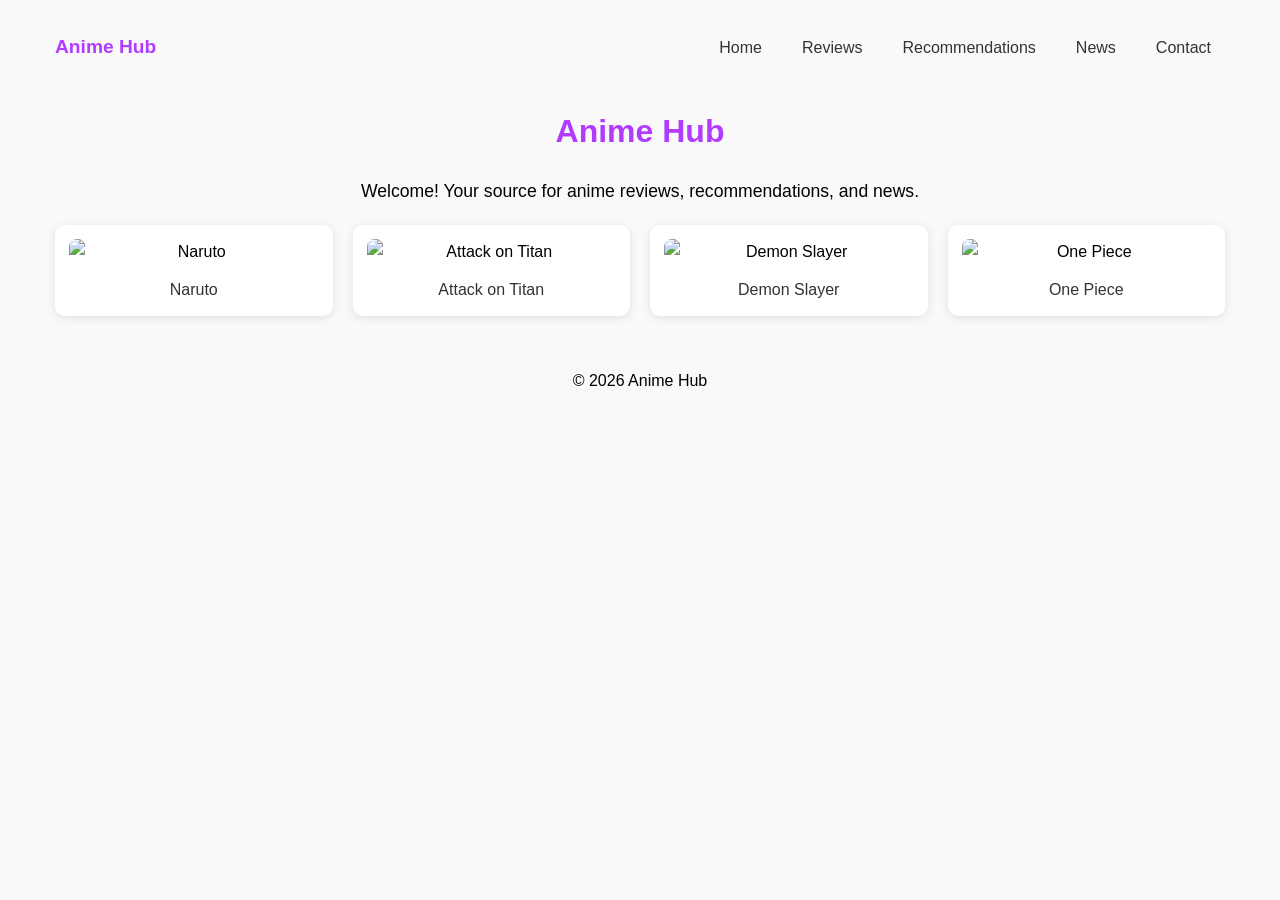
==== index.html @ 61db5ef5 "Add files via upload" ====
<!DOCTYPE html>
<html lang="en">
<head>
  <meta charset="UTF-8">
  <meta name="viewport" content="width=device-width, initial-scale=1.0">
  <title>Anime Hub - Home</title>
  <link rel="stylesheet" href="style.css">
</head>

<body>
  <div class="container">
    <header>
      <nav class="navbar">
        <h2 class="logo">Anime Hub</h2>

        <div class="nav-links">
          <a href="index.html">Home</a>
          <a href="reviews.html">Reviews</a>
          <a href="recommendations.html">Recommendations</a>
          <a href="news.html">News</a>
          <a href="contact.html">Contact</a>
        </div>
      </nav>
    </header>

    <main class="home">
      <h1>Anime Hub</h1>

      <p class="intro">
        Welcome! Your source for anime reviews, recommendations, and news.
      </p>

      <section class="anime-row">
        <div class="anime-card">
          <img src="images/Naruto.jpg" alt="Naruto">
          <p>Naruto</p>
        </div>

        <div class="anime-card">
          <img src="images/Attack%20on%20Titan.jpg" alt="Attack on Titan">
          <p>Attack on Titan</p>
        </div>

        <div class="anime-card">
          <img src="images/Demon%20Slayer%20Home.jpg" alt="Demon Slayer">
          <p>Demon Slayer</p>
        </div>

        <div class="anime-card">
          <img src="images/One%20Piece.png" alt="One Piece">
          <p>One Piece</p>
        </div>
      </section>
    </main>
  </div>

  <footer>© 2026 Anime Hub</footer>
</body>
</html>
---- style.css ----
/* Reset */
* {
  margin: 0;
  padding: 0;
  box-sizing: border-box;
}

/* Body */
body {
  font-family: Arial, sans-serif;
  line-height: 1.6;
  background-color: #f9f9f9;
}

/* Container */
.container {
  width: 100%;
  max-width: 1200px;
  margin: auto;
  padding: 15px;
}

/* NAVIGATION */
.navbar {
  display: flex;
  justify-content: space-between;
  align-items: center;
  flex-wrap: wrap;
  gap: 10px;
  padding: 10px 0 15px;
}

.logo {
  color: #b13cff;
  font-size: 1.2rem;
}

.nav-links {
  display: flex;
  gap: 12px;
  flex-wrap: wrap;
  justify-content: flex-end;
}

.nav-links a {
  text-decoration: none;
  color: #333;
  padding: 10px 14px;
  border-radius: 8px;
  transition: 0.3s;
  white-space: nowrap;
}

.nav-links a:hover {
  background-color: #b13cff;
  color: white;
}

/* MAIN */
.home h1,
.page-title {
  text-align: center;
  color: #b13cff;
  margin: 20px 0;
}

.intro {
  text-align: center;
  margin-bottom: 20px;
  font-size: 1.1rem;
  padding: 0 10px;
}

main {
  width: 100%;
}

/* ANIME GRID */
.anime-row,
.reviews-container {
  display: grid;
  grid-template-columns: repeat(4, 1fr);
  gap: 20px;
}

.anime-card,
.review-card {
  background: white;
  padding: 14px;
  text-align: center;
  border-radius: 10px;
  box-shadow: 0 2px 10px rgba(0,0,0,0.1);
}

.anime-card img,
.review-card img {
  width: 100%;
  height: auto;
  border-radius: 8px;
  display: block;
}

.anime-card p,
.review-card h3 {
  margin-top: 12px;
  color: #333;
}

.review-card h3 {
  font-size: 1.1rem;
}

.review-card p {
  margin-top: 8px;
  font-size: 0.95rem;
  color: #555;
  line-height: 1.5;
}

/* FOOTER */
footer {
  text-align: center;
  padding: 12px;
  margin-top: 25px;
}

/* ✅ TABLET */
@media (max-width: 768px) {
  .anime-row {
    grid-template-columns: repeat(2, 1fr);
  }

  .nav-links {
    justify-content: center;
    width: 100%;
    margin-top: 10px;
  }
}

/* ✅ MOBILE */
@media (max-width: 480px) {
  .anime-row,
  .reviews-container {
    grid-template-columns: 1fr;
  }

  .navbar {
    flex-direction: column;
    align-items: stretch;
  }

  .nav-links {
    flex-direction: column;
    align-items: stretch;
    width: 100%;
  }

  .nav-links a {
    width: 100%;
    text-align: center;
    padding: 12px 0;
  }

  .intro {
    font-size: 1rem;
    padding: 0 10px;
  }
}
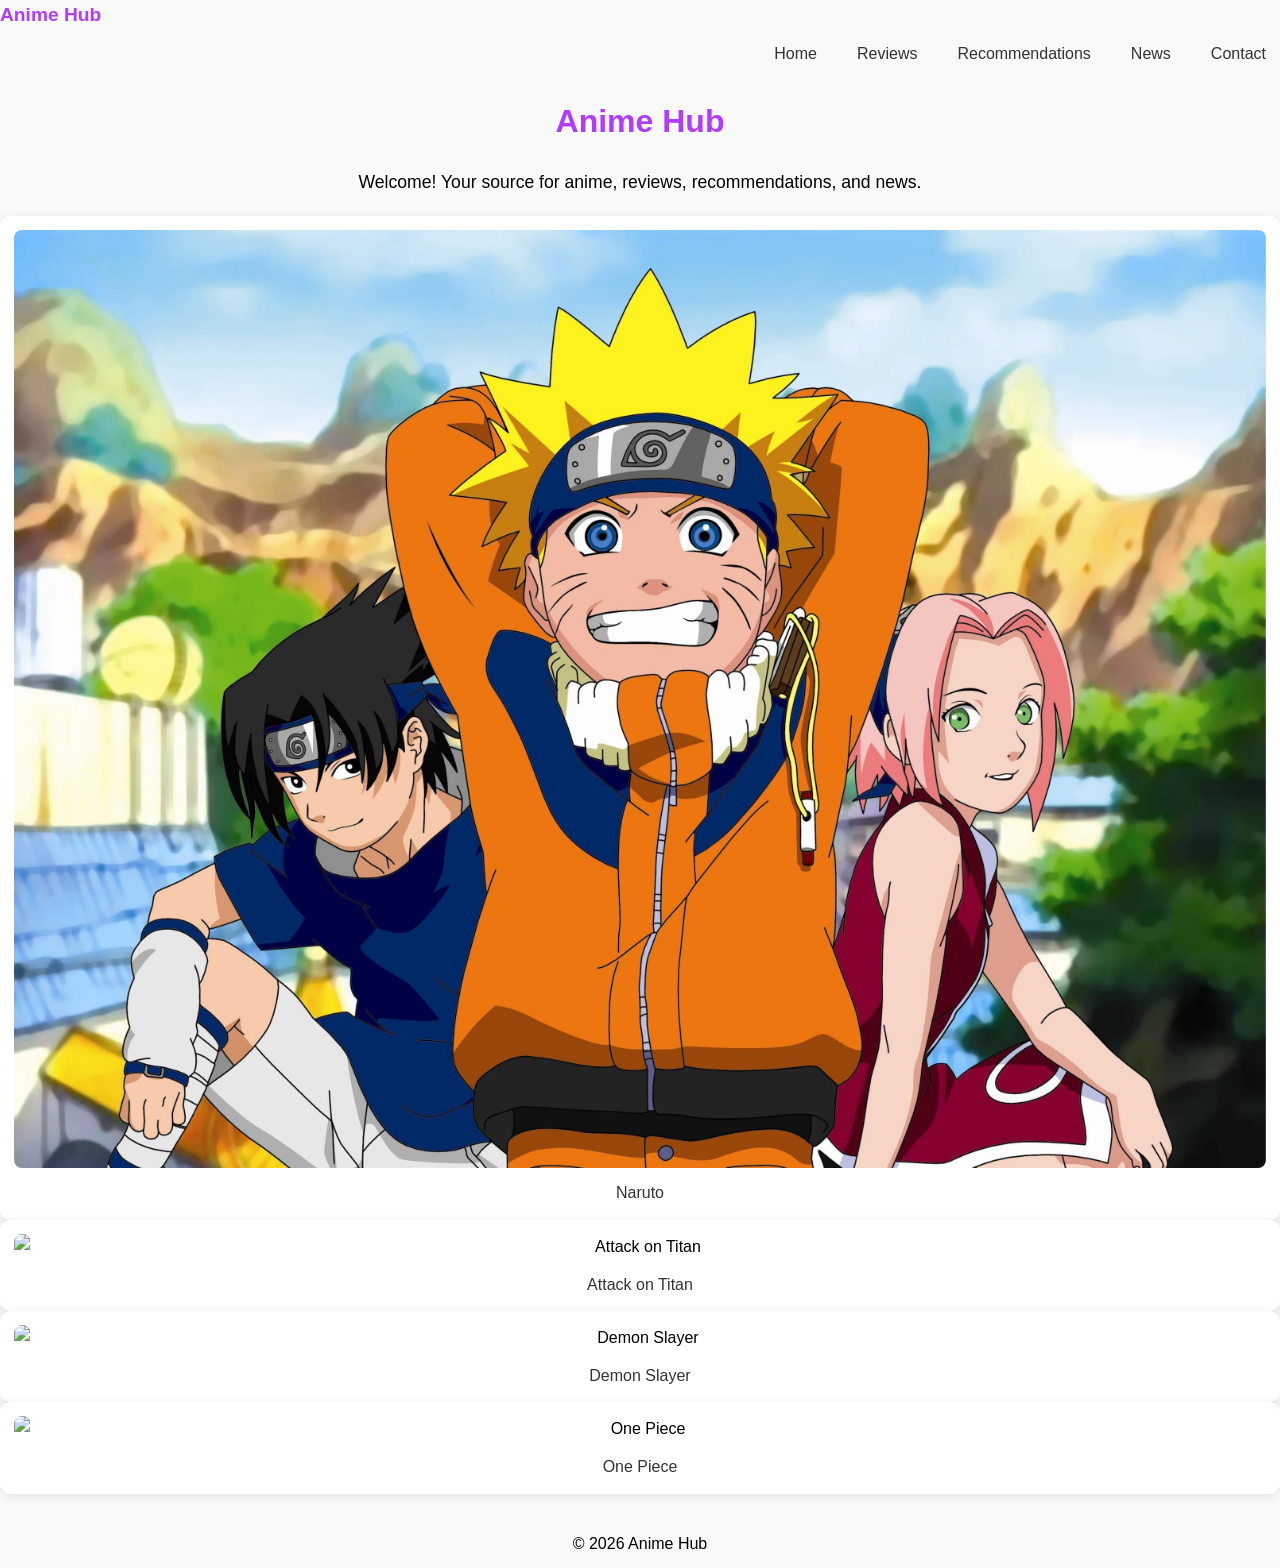
==== commit d44cdbee: "Refactor index.html for better structure and clarity Updated HTML structure and improved accessibili" ====
--- a/index.html
+++ b/index.html
@@ -2,57 +2,58 @@
 <html lang="en">
 <head>
   <meta charset="UTF-8">
+  <title>Anime Hub - Home</title>
+
+  <!-- ✅ Makes site responsive -->
   <meta name="viewport" content="width=device-width, initial-scale=1.0">
-  <title>Anime Hub - Home</title>
+
   <link rel="stylesheet" href="style.css">
 </head>
 
 <body>
-  <div class="container">
-    <header>
-      <nav class="navbar">
-        <h2 class="logo">Anime Hub</h2>
+  <header>
+    <nav class="nav">
+      <h2 class="logo">Anime Hub</h2>
 
-        <div class="nav-links">
-          <a href="index.html">Home</a>
-          <a href="reviews.html">Reviews</a>
-          <a href="recommendations.html">Recommendations</a>
-          <a href="news.html">News</a>
-          <a href="contact.html">Contact</a>
-        </div>
-      </nav>
-    </header>
+      <div class="nav-links">
+        <a href="index.html">Home</a>
+        <a href="reviews.html">Reviews</a>
+        <a href="recommendations.html">Recommendations</a>
+        <a href="news.html">News</a>
+        <a href="contact.html">Contact</a>
+      </div>
+    </nav>
+  </header>
 
-    <main class="home">
-      <h1>Anime Hub</h1>
+  <main class="home">
+    <h1 class="title">Anime Hub</h1>
 
-      <p class="intro">
-        Welcome! Your source for anime reviews, recommendations, and news.
-      </p>
+    <p class="intro">
+      Welcome! Your source for anime, reviews, recommendations, and news.
+    </p>
 
-      <section class="anime-row">
-        <div class="anime-card">
-          <img src="images/Naruto.jpg" alt="Naruto">
-          <p>Naruto</p>
-        </div>
+    <section class="anime-grid">
+      <div class="anime-card">
+        <img src="Naruto.jpg" alt="Naruto">
+        <p>Naruto</p>
+      </div>
 
-        <div class="anime-card">
-          <img src="images/Attack%20on%20Titan.jpg" alt="Attack on Titan">
-          <p>Attack on Titan</p>
-        </div>
+      <div class="anime-card">
+        <img src="Attack-on-Titan.jpg" alt="Attack on Titan">
+        <p>Attack on Titan</p>
+      </div>
 
-        <div class="anime-card">
-          <img src="images/Demon%20Slayer%20Home.jpg" alt="Demon Slayer">
-          <p>Demon Slayer</p>
-        </div>
+      <div class="anime-card">
+        <img src="Demon-Slayer-Home.jpg" alt="Demon Slayer">
+        <p>Demon Slayer</p>
+      </div>
 
-        <div class="anime-card">
-          <img src="images/One%20Piece.png" alt="One Piece">
-          <p>One Piece</p>
-        </div>
-      </section>
-    </main>
-  </div>
+      <div class="anime-card">
+        <img src="One-Piece.png" alt="One Piece">
+        <p>One Piece</p>
+      </div>
+    </section>
+  </main>
 
   <footer>© 2026 Anime Hub</footer>
 </body>
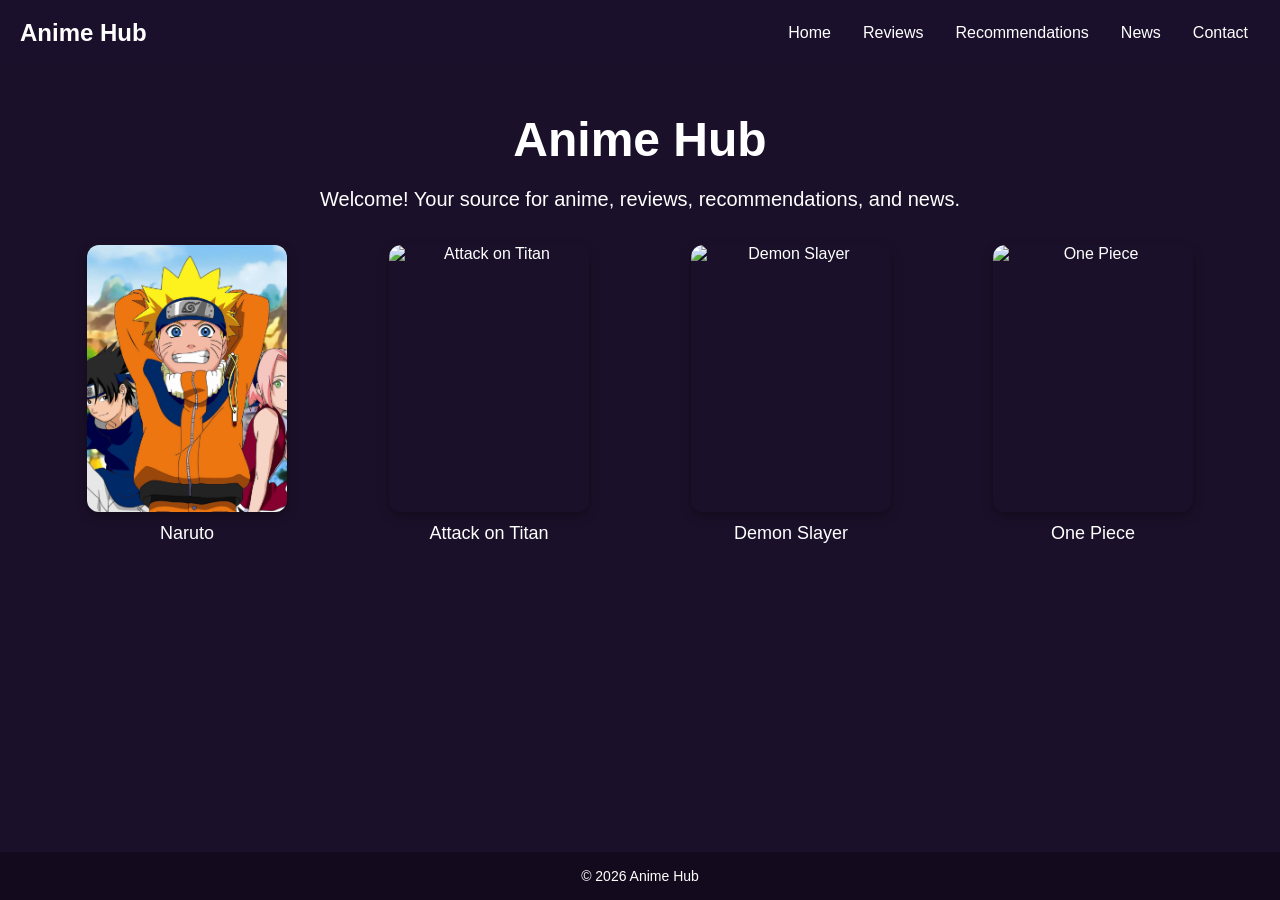
==== commit 2bf65abe: "Enhance mobile responsiveness for all screen sizes" ====
--- a/index.html
+++ b/index.html
@@ -1,60 +1,59 @@
-<!DOCTYPE html>
-<html lang="en">
-<head>
-  <meta charset="UTF-8">
-  <title>Anime Hub - Home</title>
-
-  <!-- ✅ Makes site responsive -->
-  <meta name="viewport" content="width=device-width, initial-scale=1.0">
-
-  <link rel="stylesheet" href="style.css">
-</head>
-
-<body>
-  <header>
-    <nav class="nav">
-      <h2 class="logo">Anime Hub</h2>
-
-      <div class="nav-links">
-        <a href="index.html">Home</a>
-        <a href="reviews.html">Reviews</a>
-        <a href="recommendations.html">Recommendations</a>
-        <a href="news.html">News</a>
-        <a href="contact.html">Contact</a>
-      </div>
-    </nav>
-  </header>
-
-  <main class="home">
-    <h1 class="title">Anime Hub</h1>
-
-    <p class="intro">
-      Welcome! Your source for anime, reviews, recommendations, and news.
-    </p>
-
-    <section class="anime-grid">
-      <div class="anime-card">
-        <img src="Naruto.jpg" alt="Naruto">
-        <p>Naruto</p>
-      </div>
-
-      <div class="anime-card">
-        <img src="Attack-on-Titan.jpg" alt="Attack on Titan">
-        <p>Attack on Titan</p>
-      </div>
-
-      <div class="anime-card">
-        <img src="Demon-Slayer-Home.jpg" alt="Demon Slayer">
-        <p>Demon Slayer</p>
-      </div>
-
-      <div class="anime-card">
-        <img src="One-Piece.png" alt="One Piece">
-        <p>One Piece</p>
-      </div>
-    </section>
-  </main>
-
-  <footer>© 2026 Anime Hub</footer>
-</body>
-</html>
+<!DOCTYPE html>
+<html lang="en">
+<head>
+  <meta charset="UTF-8">
+  <meta name="viewport" content="width=device-width, initial-scale=1.0, viewport-fit=cover">
+  <meta name="description" content="Anime Hub - Your source for anime, reviews, recommendations, and news.">
+  <title>Anime Hub - Home</title>
+
+  <link rel="stylesheet" href="style.css">
+</head>
+
+<body>
+  <header>
+    <nav class="nav">
+      <h2 class="logo">Anime Hub</h2>
+
+      <div class="nav-links">
+        <a href="index.html">Home</a>
+        <a href="reviews.html">Reviews</a>
+        <a href="recommendations.html">Recommendations</a>
+        <a href="news.html">News</a>
+        <a href="contact.html">Contact</a>
+      </div>
+    </nav>
+  </header>
+
+  <main class="home">
+    <h1 class="title">Anime Hub</h1>
+
+    <p class="intro">
+      Welcome! Your source for anime, reviews, recommendations, and news.
+    </p>
+
+    <section class="anime-grid">
+      <div class="anime-card">
+        <img src="Naruto.jpg" alt="Naruto">
+        <p>Naruto</p>
+      </div>
+
+      <div class="anime-card">
+        <img src="Attack-on-Titan.jpg" alt="Attack on Titan">
+        <p>Attack on Titan</p>
+      </div>
+
+      <div class="anime-card">
+        <img src="Demon-Slayer-Home.jpg" alt="Demon Slayer">
+        <p>Demon Slayer</p>
+      </div>
+
+      <div class="anime-card">
+        <img src="One-Piece.png" alt="One Piece">
+        <p>One Piece</p>
+      </div>
+    </section>
+  </main>
+
+  <footer>© 2026 Anime Hub</footer>
+</body>
+</html>
--- a/style.css
+++ b/style.css
@@ -1,168 +1,356 @@
-/* Reset */
-* {
-  margin: 0;
-  padding: 0;
-  box-sizing: border-box;
-}
-
-/* Body */
-body {
-  font-family: Arial, sans-serif;
-  line-height: 1.6;
-  background-color: #f9f9f9;
-}
-
-/* Container */
-.container {
-  width: 100%;
-  max-width: 1200px;
-  margin: auto;
-  padding: 15px;
-}
-
-/* NAVIGATION */
-.navbar {
-  display: flex;
-  justify-content: space-between;
-  align-items: center;
-  flex-wrap: wrap;
-  gap: 10px;
-  padding: 10px 0 15px;
-}
-
-.logo {
-  color: #b13cff;
-  font-size: 1.2rem;
-}
-
-.nav-links {
-  display: flex;
-  gap: 12px;
-  flex-wrap: wrap;
-  justify-content: flex-end;
-}
-
-.nav-links a {
-  text-decoration: none;
-  color: #333;
-  padding: 10px 14px;
-  border-radius: 8px;
-  transition: 0.3s;
-  white-space: nowrap;
-}
-
-.nav-links a:hover {
-  background-color: #b13cff;
-  color: white;
-}
-
-/* MAIN */
-.home h1,
-.page-title {
-  text-align: center;
-  color: #b13cff;
-  margin: 20px 0;
-}
-
-.intro {
-  text-align: center;
-  margin-bottom: 20px;
-  font-size: 1.1rem;
-  padding: 0 10px;
-}
-
-main {
-  width: 100%;
-}
-
-/* ANIME GRID */
-.anime-row,
-.reviews-container {
-  display: grid;
-  grid-template-columns: repeat(4, 1fr);
-  gap: 20px;
-}
-
-.anime-card,
-.review-card {
-  background: white;
-  padding: 14px;
-  text-align: center;
-  border-radius: 10px;
-  box-shadow: 0 2px 10px rgba(0,0,0,0.1);
-}
-
-.anime-card img,
-.review-card img {
-  width: 100%;
-  height: auto;
-  border-radius: 8px;
-  display: block;
-}
-
-.anime-card p,
-.review-card h3 {
-  margin-top: 12px;
-  color: #333;
-}
-
-.review-card h3 {
-  font-size: 1.1rem;
-}
-
-.review-card p {
-  margin-top: 8px;
-  font-size: 0.95rem;
-  color: #555;
-  line-height: 1.5;
-}
-
-/* FOOTER */
-footer {
-  text-align: center;
-  padding: 12px;
-  margin-top: 25px;
-}
-
-/* ✅ TABLET */
-@media (max-width: 768px) {
-  .anime-row {
-    grid-template-columns: repeat(2, 1fr);
-  }
-
-  .nav-links {
-    justify-content: center;
-    width: 100%;
-    margin-top: 10px;
-  }
-}
-
-/* ✅ MOBILE */
-@media (max-width: 480px) {
-  .anime-row,
-  .reviews-container {
-    grid-template-columns: 1fr;
-  }
-
-  .navbar {
-    flex-direction: column;
-    align-items: stretch;
-  }
-
-  .nav-links {
-    flex-direction: column;
-    align-items: stretch;
-    width: 100%;
-  }
-
-  .nav-links a {
-    width: 100%;
-    text-align: center;
-    padding: 12px 0;
-  }
-
-  .intro {
-    font-size: 1rem;
-    padding: 0 10px;
-  }
-}+/* RESET */
+* {
+  box-sizing: border-box;
+}
+
+body {
+  margin: 0;
+  padding: 0;
+  font-family: Arial, sans-serif;
+  background-color: #1b1029;
+  color: white;
+  min-height: 100vh;
+  display: flex;
+  flex-direction: column;
+}
+
+/* NAVBAR */
+.nav {
+  display: flex;
+  flex-wrap: wrap;
+  justify-content: space-between;
+  align-items: center;
+  background-color: #1a102b;
+  padding: 12px 16px;
+  gap: 16px;
+}
+
+.logo {
+  font-size: clamp(18px, 5vw, 24px);
+  margin: 0;
+  white-space: nowrap;
+}
+
+.nav-links {
+  display: flex;
+  flex-wrap: wrap;
+  gap: 8px;
+  justify-content: flex-end;
+}
+
+.nav a {
+  color: white;
+  text-decoration: none;
+  padding: 8px 12px;
+  font-size: clamp(12px, 2.5vw, 16px);
+  border-radius: 8px;
+  transition: background-color 0.3s ease;
+  white-space: nowrap;
+}
+
+.nav a:hover {
+  background-color: #b13cff;
+}
+
+/* HOME PAGE */
+.home {
+  padding: 16px;
+  text-align: center;
+  flex: 1;
+}
+
+.title {
+  font-size: clamp(24px, 7vw, 48px);
+  margin: 16px 0;
+}
+
+.intro {
+  font-size: clamp(14px, 3vw, 20px);
+  max-width: 100%;
+  margin: 16px auto 20px;
+  padding: 0 12px;
+  line-height: 1.6;
+}
+
+/* GRID SYSTEM */
+.anime-grid {
+  display: grid;
+  grid-template-columns: repeat(auto-fit, minmax(120px, 1fr));
+  gap: 16px;
+  margin: 20px 0;
+  padding: 0 8px;
+}
+
+.anime-card {
+  text-align: center;
+  cursor: pointer;
+  transition: transform 0.3s ease;
+}
+
+.anime-card:hover {
+  transform: translateY(-8px);
+}
+
+.anime-card img {
+  width: 100%;
+  max-width: 200px;
+  aspect-ratio: 3 / 4;
+  object-fit: cover;
+  border-radius: 12px;
+  display: block;
+  margin: 0 auto;
+  box-shadow: 0 4px 12px rgba(0, 0, 0, 0.3);
+}
+
+.anime-card p {
+  font-size: clamp(12px, 2.5vw, 18px);
+  margin-top: 10px;
+  font-weight: 500;
+  line-height: 1.3;
+}
+
+/* PAGE CONTAINER */
+.page {
+  width: 100%;
+  max-width: 100%;
+  margin: 0 auto;
+  padding: 16px;
+  flex: 1;
+}
+
+.page h1 {
+  font-size: clamp(24px, 6vw, 42px);
+  margin: 0 0 12px 0;
+}
+
+.subtitle {
+  font-size: clamp(14px, 2.5vw, 18px);
+  margin: 0 0 24px 0;
+  line-height: 1.6;
+  color: rgba(255, 255, 255, 0.8);
+}
+
+/* REVIEWS */
+.review-list {
+  display: flex;
+  flex-direction: column;
+  gap: 16px;
+}
+
+.review-card {
+  display: flex;
+  flex-direction: column;
+  gap: 12px;
+  padding: 16px;
+  background: rgba(255, 255, 255, 0.05);
+  border-radius: 12px;
+  border: 1px solid rgba(255, 255, 255, 0.1);
+  transition: background 0.3s ease;
+}
+
+.review-card:hover {
+  background: rgba(255, 255, 255, 0.08);
+}
+
+.review-card-left {
+  display: flex;
+  gap: 12px;
+  align-items: flex-start;
+}
+
+.review-card-left img {
+  width: 70px;
+  height: 100px;
+  min-width: 70px;
+  object-fit: cover;
+  border-radius: 8px;
+}
+
+.review-card-left > div {
+  flex: 1;
+  text-align: left;
+}
+
+.review-card-left h2 {
+  font-size: clamp(16px, 3vw, 22px);
+  margin: 0 0 6px 0;
+}
+
+.review-score {
+  font-size: clamp(14px, 2.5vw, 18px);
+  color: #ffd700;
+  font-weight: bold;
+  margin: 4px 0;
+}
+
+.review-badge {
+  display: inline-block;
+  padding: 4px 10px;
+  border-radius: 20px;
+  font-size: 12px;
+  font-weight: bold;
+  margin-top: 6px;
+}
+
+.top-rated {
+  background-color: #ff6b6b;
+  color: white;
+}
+
+.review-details {
+  text-align: left;
+}
+
+.review-text {
+  font-size: clamp(13px, 2.2vw, 16px);
+  line-height: 1.6;
+  margin: 0;
+  color: rgba(255, 255, 255, 0.85);
+}
+
+/* GLOBAL IMAGE FIX */
+img {
+  max-width: 100%;
+  height: auto;
+  display: block;
+}
+
+/* FOOTER */
+footer {
+  text-align: center;
+  padding: 16px;
+  font-size: clamp(12px, 2vw, 14px);
+  background-color: rgba(0, 0, 0, 0.3);
+  margin-top: auto;
+  width: 100%;
+}
+
+/* ✅ SMALL MOBILE (320px - 480px) */
+@media (max-width: 480px) {
+  .nav {
+    flex-direction: column;
+    align-items: stretch;
+    padding: 10px;
+  }
+
+  .logo {
+    text-align: center;
+    width: 100%;
+  }
+
+  .nav-links {
+    flex-direction: column;
+    width: 100%;
+    gap: 6px;
+  }
+
+  .nav a {
+    width: 100%;
+    text-align: center;
+    padding: 10px 8px;
+  }
+
+  .home {
+    padding: 12px;
+  }
+
+  .anime-grid {
+    grid-template-columns: repeat(auto-fit, minmax(100px, 1fr));
+    gap: 12px;
+    padding: 0;
+  }
+
+  .review-card-left {
+    flex-direction: column;
+    align-items: center;
+    text-align: center;
+  }
+
+  .review-card-left img {
+    width: 80px;
+    height: 120px;
+  }
+
+  .review-card-left h2,
+  .review-details {
+    text-align: center;
+  }
+
+  .review-text {
+    text-align: center;
+  }
+
+  .page {
+    padding: 12px;
+  }
+}
+
+/* ✅ MEDIUM MOBILE (481px - 768px) */
+@media (min-width: 481px) and (max-width: 768px) {
+  .nav {
+    padding: 12px;
+  }
+
+  .nav-links {
+    gap: 10px;
+  }
+
+  .anime-grid {
+    grid-template-columns: repeat(auto-fit, minmax(130px, 1fr));
+    gap: 16px;
+  }
+
+  .review-card {
+    flex-direction: row;
+  }
+
+  .review-card-left {
+    flex-direction: column;
+    align-items: center;
+    text-align: center;
+    min-width: 150px;
+  }
+}
+
+/* ✅ TABLET (769px - 1024px) */
+@media (min-width: 769px) and (max-width: 1024px) {
+  .anime-grid {
+    grid-template-columns: repeat(auto-fit, minmax(140px, 1fr));
+    gap: 20px;
+  }
+
+  .review-card {
+    flex-direction: row;
+    gap: 20px;
+  }
+}
+
+/* ✅ DESKTOP (1025px+) */
+@media (min-width: 1025px) {
+  .nav {
+    padding: 16px 20px;
+  }
+
+  .home {
+    padding: 30px;
+  }
+
+  .anime-grid {
+    grid-template-columns: repeat(auto-fit, minmax(160px, 1fr));
+    gap: 24px;
+    max-width: 1200px;
+    margin: 30px auto;
+  }
+
+  .page {
+    max-width: 1200px;
+    margin: 0 auto;
+    padding: 30px;
+  }
+
+  .review-card {
+    flex-direction: row;
+    gap: 24px;
+    padding: 24px;
+  }
+}
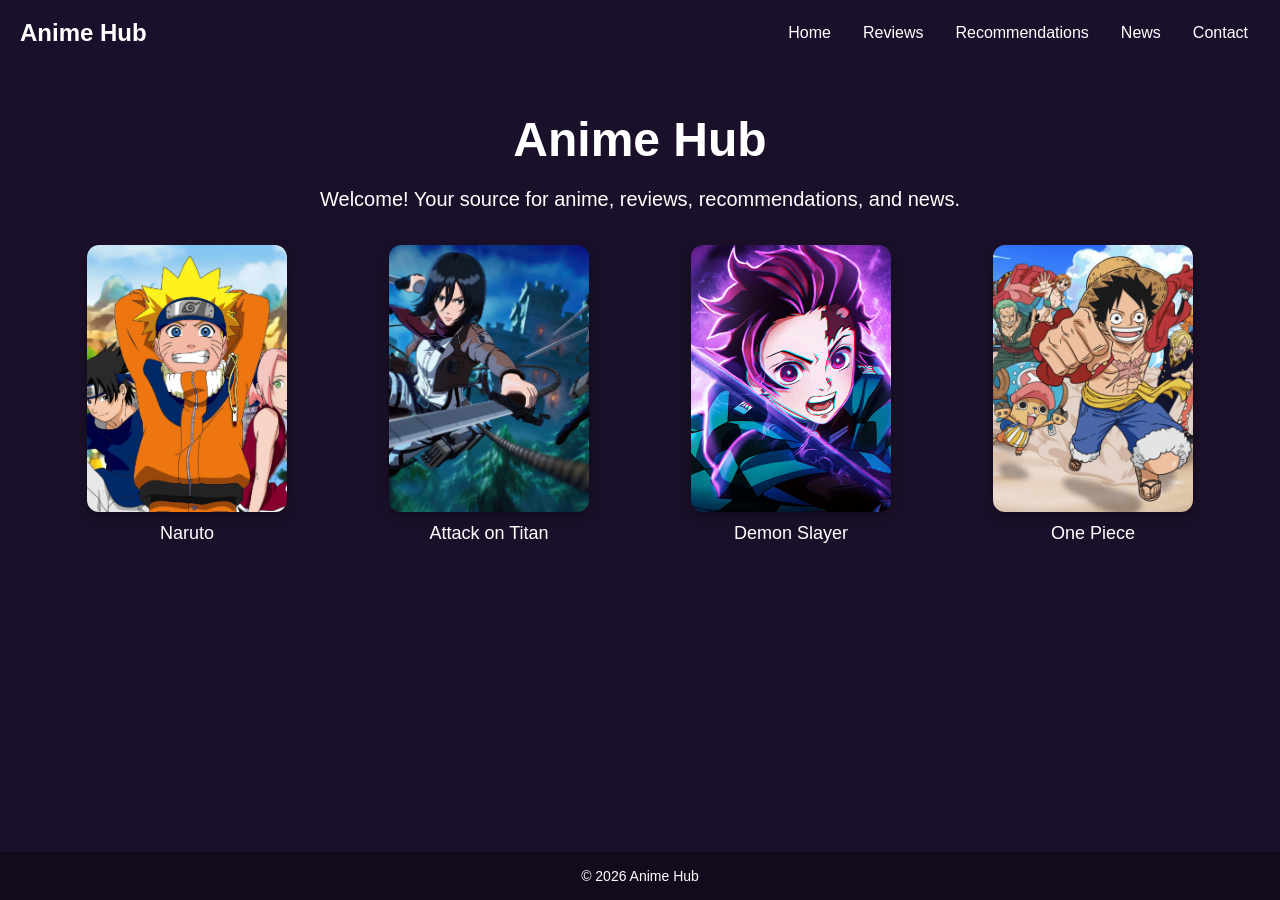
==== commit 23102bb9: "Fix image src attributes to match actual filenames with spaces" ====
--- a/index.html
+++ b/index.html
@@ -38,17 +38,17 @@
       </div>
 
       <div class="anime-card">
-        <img src="Attack-on-Titan.jpg" alt="Attack on Titan">
+        <img src="Attack on Titan.jpg" alt="Attack on Titan">
         <p>Attack on Titan</p>
       </div>
 
       <div class="anime-card">
-        <img src="Demon-Slayer-Home.jpg" alt="Demon Slayer">
+        <img src="Demon Slayer Home.jpg" alt="Demon Slayer">
         <p>Demon Slayer</p>
       </div>
 
       <div class="anime-card">
-        <img src="One-Piece.png" alt="One Piece">
+        <img src="One Piece.png" alt="One Piece">
         <p>One Piece</p>
       </div>
     </section>
